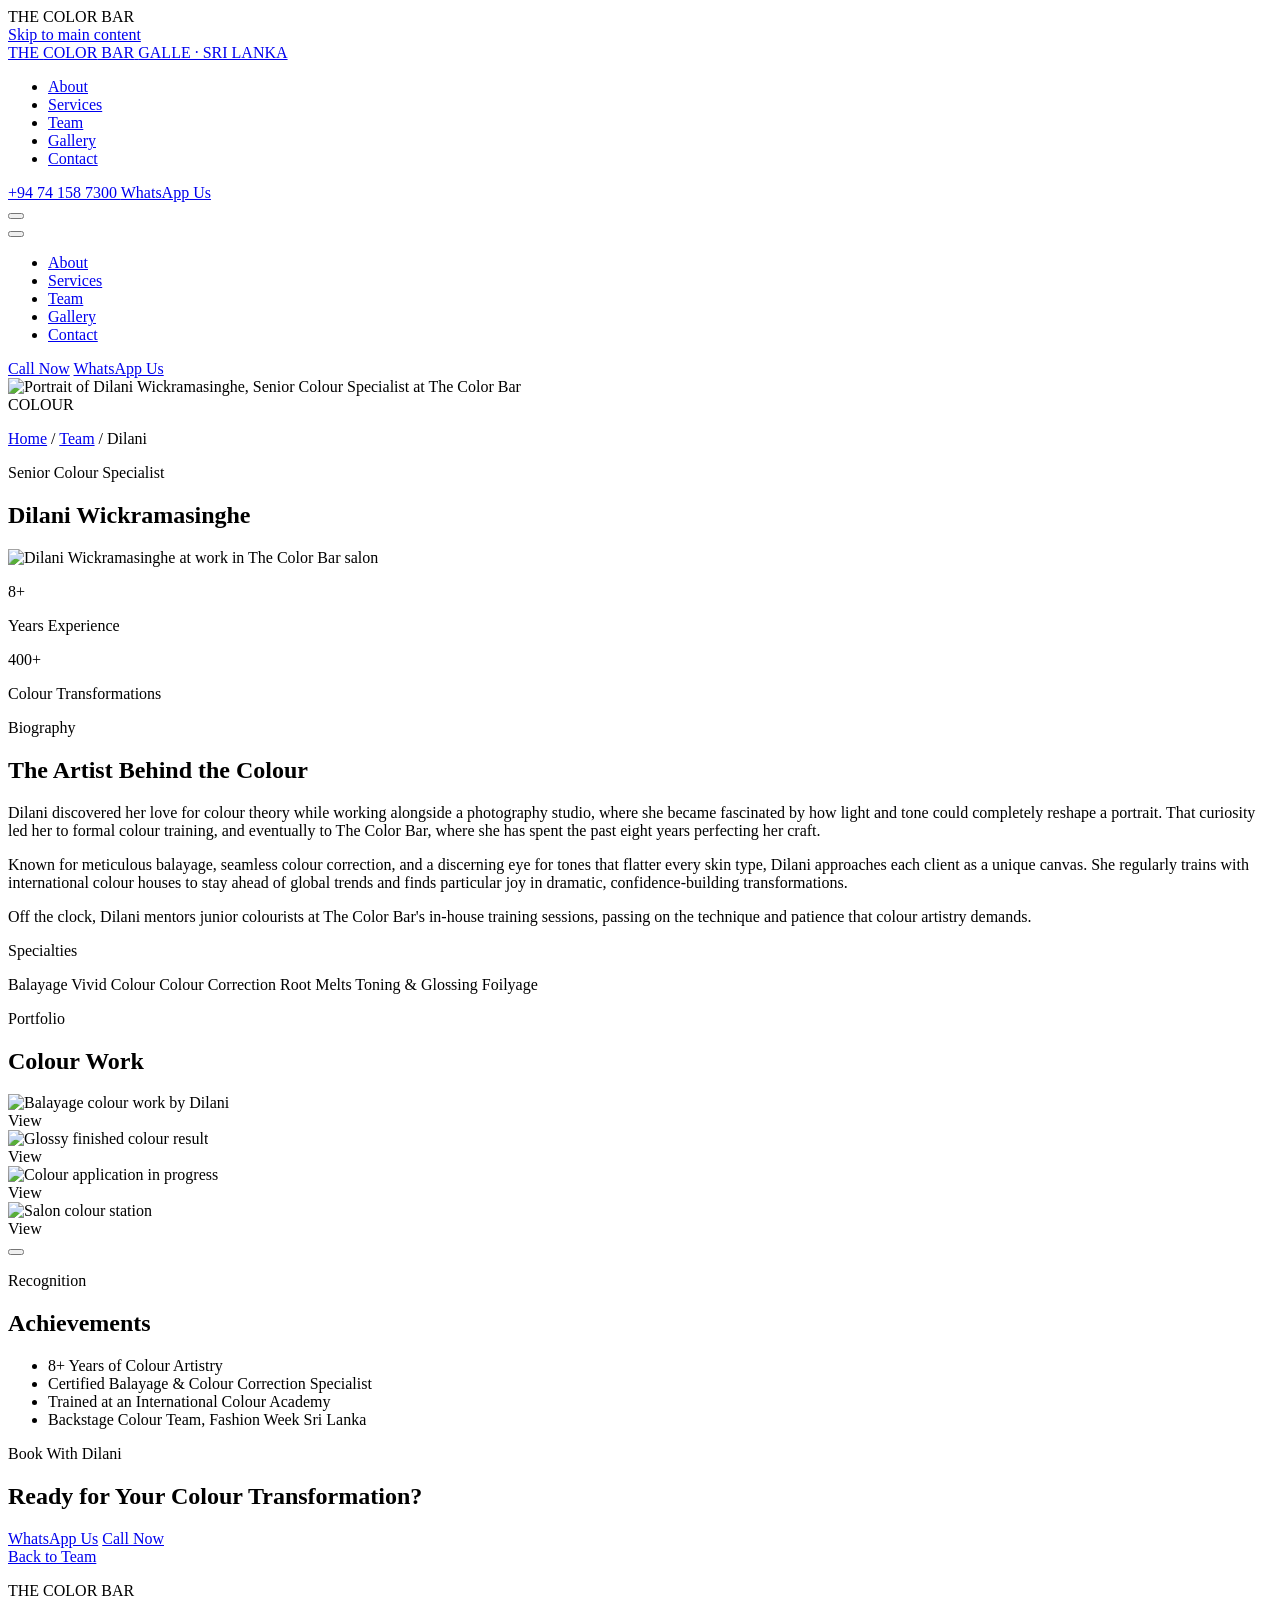
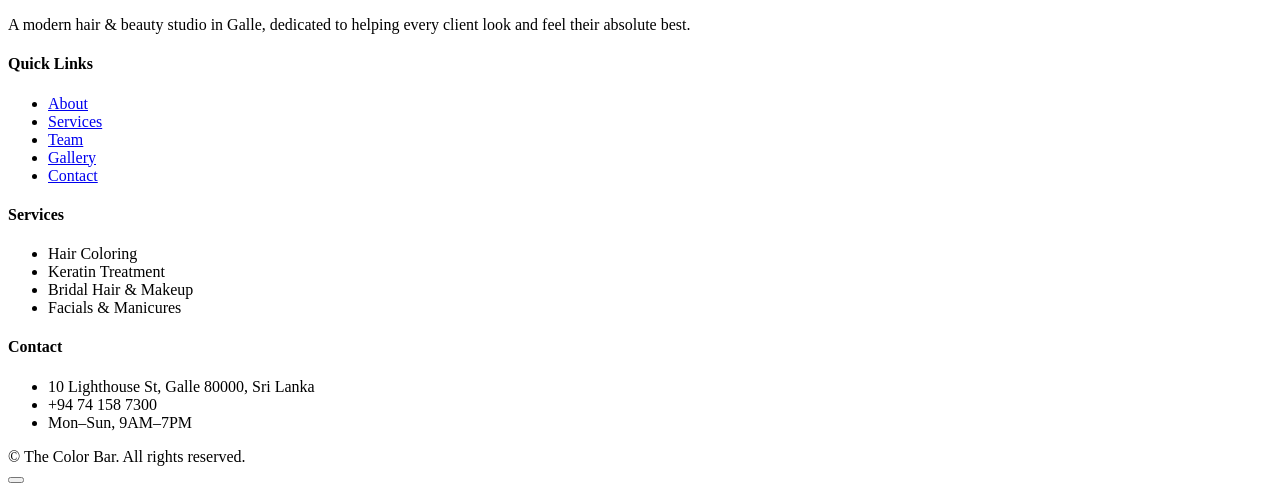
==== team-dilani.html @ f152aa25 "Add files via upload" ====
<!DOCTYPE html>
<html lang="en">
<head>
<meta charset="UTF-8">
<meta name="viewport" content="width=device-width, initial-scale=1.0">

<title>Dilani Wickramasinghe | Senior Colour Specialist | The Color Bar</title>
<meta name="description" content="Meet Dilani Wickramasinghe, Senior Colour Specialist at The Color Bar in Galle — balayage, vivid colour and seamless colour correction artistry.">
<meta name="robots" content="index, follow">
<link rel="canonical" href="https://www.thecolorbar.lk/team-dilani.html">

<meta property="og:type" content="profile">
<meta property="og:title" content="Dilani Wickramasinghe | The Color Bar">
<meta property="og:description" content="Senior Colour Specialist at The Color Bar, Galle — balayage, vivid colour & colour correction artistry.">
<meta property="og:image" content="https://images.unsplash.com/photo-1573497019940-1c28c88b4f3e?auto=format&amp;fit=crop&amp;w=1200&amp;q=80">

<link rel="icon" href="data:image/svg+xml,%3Csvg xmlns='http://www.w3.org/2000/svg' viewBox='0 0 100 100'%3E%3Crect width='100' height='100' rx='20' fill='%230A0A0A'/%3E%3Ctext x='50' y='68' font-size='58' font-family='Georgia,serif' fill='%23C9A24B' text-anchor='middle'%3EC%3C/text%3E%3C/svg%3E">

<script type="application/ld+json">
{
  "@context": "https://schema.org",
  "@type": "Person",
  "name": "Dilani Wickramasinghe",
  "jobTitle": "Senior Colour Specialist",
  "worksFor": { "@type": "BeautySalon", "name": "The Color Bar", "url": "https://www.thecolorbar.lk/" },
  "image": "https://images.unsplash.com/photo-1573497019940-1c28c88b4f3e?auto=format&fit=crop&w=800&q=80"
}
</script>

<link rel="preconnect" href="https://fonts.googleapis.com">
<link rel="preconnect" href="https://fonts.gstatic.com" crossorigin>
<link href="https://fonts.googleapis.com/css2?family=Playfair+Display:ital,wght@0,400;0,500;0,600;0,700;1,500&family=Poppins:wght@300;400;500;600;700&display=swap" rel="stylesheet">

<script src="https://cdn.tailwindcss.com"></script>
<script>
  tailwind.config = {
    theme: { extend: {
      colors: { ink:'#0A0A0A', charcoal:'#131613', panel:'#171B18',
        emerald:{ DEFAULT:'#0E5C3F', light:'#1FA36A', deep:'#082A1D' },
        gold:'#C9A24B', goldlight:'#E8CE8A', cream:'#F3EFE6' },
      fontFamily: { display:['"Playfair Display"','serif'], body:['Poppins','sans-serif'] }
    }}
  }
</script>
<script src="https://unpkg.com/lucide@latest/dist/umd/lucide.js"></script>
<link rel="stylesheet" href="assets/style.css">
</head>

<body class="bg-ink text-cream font-body antialiased">

<div id="loader" aria-hidden="true">
  <div class="text-center">
    <div class="loader-mark">THE COLOR BAR</div>
    <div class="loader-line"></div>
  </div>
</div>

<a href="#main" class="sr-only focus:not-sr-only focus:fixed focus:top-2 focus:left-2 focus:z-[9999] focus:bg-gold focus:text-ink focus:px-4 focus:py-2 focus:rounded-full">Skip to main content</a>

<header id="navbar" class="fixed top-0 left-0 w-full z-50 transition-all duration-500 glass">
  <nav class="max-w-7xl mx-auto flex items-center justify-between px-6 lg:px-10 py-4" aria-label="Main navigation">
    <a href="index.html#hero" class="leading-none">
      <span class="font-display text-xl md:text-2xl tracking-[0.15em] text-white block">THE <span class="text-gold">COLOR</span> BAR</span>
      <span class="block text-[10px] tracking-[0.35em] text-white/50 mt-1">GALLE &middot; SRI LANKA</span>
    </a>
    <ul class="hidden lg:flex items-center gap-9 text-xs tracking-[0.15em] text-white/85 uppercase">
      <li><a href="index.html#about" class="link-underline">About</a></li>
      <li><a href="index.html#services" class="link-underline">Services</a></li>
      <li><a href="index.html#team" class="link-underline text-gold">Team</a></li>
      <li><a href="index.html#gallery" class="link-underline">Gallery</a></li>
      <li><a href="index.html#contact" class="link-underline">Contact</a></li>
    </ul>
    <div class="hidden lg:flex items-center gap-4">
      <a href="tel:+94741587300" class="text-sm text-white/90 flex items-center gap-2 link-underline">
        <i data-lucide="phone" class="w-4 h-4 text-gold"></i> +94 74 158 7300
      </a>
      <a href="https://wa.me/94741587300" target="_blank" rel="noopener" class="btn-gold px-5 py-2.5 rounded-full text-xs tracking-wide font-medium uppercase">WhatsApp Us</a>
    </div>
    <button id="menuBtn" class="lg:hidden text-white" aria-label="Open menu" aria-expanded="false" aria-controls="mobileMenu">
      <i data-lucide="menu" class="w-7 h-7"></i>
    </button>
  </nav>
</header>

<div id="mobileMenu" class="fixed top-0 right-0 h-full w-[78%] max-w-sm bg-ink z-50 lg:hidden shadow-2xl border-l border-gold/10" role="dialog" aria-modal="true" aria-label="Mobile menu">
  <div class="flex justify-end p-6">
    <button id="closeMenuBtn" aria-label="Close menu" class="text-white"><i data-lucide="x" class="w-7 h-7"></i></button>
  </div>
  <ul class="flex flex-col gap-7 px-10 text-lg text-white font-display">
    <li><a href="index.html#about" class="mobile-link">About</a></li>
    <li><a href="index.html#services" class="mobile-link">Services</a></li>
    <li><a href="index.html#team" class="mobile-link">Team</a></li>
    <li><a href="index.html#gallery" class="mobile-link">Gallery</a></li>
    <li><a href="index.html#contact" class="mobile-link">Contact</a></li>
  </ul>
  <div class="px-10 mt-10 flex flex-col gap-4">
    <a href="tel:+94741587300" class="btn-outline text-center py-3 rounded-full">Call Now</a>
    <a href="https://wa.me/94741587300" target="_blank" rel="noopener" class="btn-gold text-center py-3 rounded-full">WhatsApp Us</a>
  </div>
</div>
<div id="menuOverlay" class="fixed inset-0 bg-black/60 z-40 hidden lg:hidden"></div>

<main id="main">

<!-- ============================= PROFILE HERO ============================= -->
<section class="relative h-[70vh] min-h-[460px] w-full flex items-end overflow-hidden">
  <img src="https://images.unsplash.com/photo-1573497019940-1c28c88b4f3e?auto=format&fit=crop&w=2000&q=80"
       alt="Portrait of Dilani Wickramasinghe, Senior Colour Specialist at The Color Bar" loading="eager"
       class="absolute inset-0 w-full h-full object-cover object-top">
  <div class="absolute inset-0 hero-gradient"></div>
  <span class="absolute top-1/2 left-1/2 -translate-x-1/2 -translate-y-1/2 font-display text-[18vw] md:text-[12vw] text-white/[0.05] whitespace-nowrap select-none pointer-events-none">COLOUR</span>

  <div class="relative z-10 max-w-7xl mx-auto px-6 lg:px-10 pb-12 w-full">
    <p class="text-xs text-white/50 tracking-wide mb-4">
      <a href="index.html" class="hover:text-gold">Home</a> / <a href="index.html#team" class="hover:text-gold">Team</a> / Dilani
    </p>
    <p class="text-gold tracking-[0.35em] text-xs uppercase mb-3">Senior Colour Specialist</p>
    <h1 class="font-display text-white text-4xl sm:text-5xl md:text-6xl">Dilani Wickramasinghe</h1>
  </div>
</section>

<!-- ============================= BIO ============================= -->
<section class="bg-ink py-24 md:py-28">
  <div class="max-w-7xl mx-auto px-6 lg:px-10 grid lg:grid-cols-5 gap-14">
    <div class="reveal lg:col-span-2">
      <div class="rounded-3xl overflow-hidden shadow-2xl border border-gold/10">
        <img src="https://images.unsplash.com/photo-1573497019940-1c28c88b4f3e?auto=format&fit=crop&w=900&q=80"
             alt="Dilani Wickramasinghe at work in The Color Bar salon" loading="lazy" class="w-full h-[420px] object-cover">
      </div>
      <div class="grid grid-cols-2 gap-4 mt-6">
        <div class="bg-panel border border-white/5 rounded-xl p-5 text-center">
          <p class="font-display text-2xl text-gold">8+</p>
          <p class="text-xs text-white/55 mt-1 tracking-wide">Years Experience</p>
        </div>
        <div class="bg-panel border border-white/5 rounded-xl p-5 text-center">
          <p class="font-display text-2xl text-gold">400+</p>
          <p class="text-xs text-white/55 mt-1 tracking-wide">Colour Transformations</p>
        </div>
      </div>
    </div>

    <div class="reveal lg:col-span-3">
      <p class="text-gold tracking-[0.3em] text-xs uppercase mb-4">Biography</p>
      <h2 class="font-display text-3xl md:text-4xl mb-4 text-white">The Artist Behind the Colour</h2>
      <div class="gold-rule mb-7"></div>
      <p class="text-white/65 leading-relaxed mb-5">
        Dilani discovered her love for colour theory while working alongside a photography studio, where she became fascinated by how light and tone could completely reshape a portrait. That curiosity led her to formal colour training, and eventually to The Color Bar, where she has spent the past eight years perfecting her craft.
      </p>
      <p class="text-white/65 leading-relaxed mb-5">
        Known for meticulous balayage, seamless colour correction, and a discerning eye for tones that flatter every skin type, Dilani approaches each client as a unique canvas. She regularly trains with international colour houses to stay ahead of global trends and finds particular joy in dramatic, confidence-building transformations.
      </p>
      <p class="text-white/65 leading-relaxed mb-8">
        Off the clock, Dilani mentors junior colourists at The Color Bar's in-house training sessions, passing on the technique and patience that colour artistry demands.
      </p>

      <p class="text-gold tracking-[0.3em] text-xs uppercase mb-4">Specialties</p>
      <div class="flex flex-wrap gap-3">
        <span class="tag-pill px-4 py-2 rounded-full text-xs uppercase tracking-wide">Balayage</span>
        <span class="tag-pill px-4 py-2 rounded-full text-xs uppercase tracking-wide">Vivid Colour</span>
        <span class="tag-pill px-4 py-2 rounded-full text-xs uppercase tracking-wide">Colour Correction</span>
        <span class="tag-pill px-4 py-2 rounded-full text-xs uppercase tracking-wide">Root Melts</span>
        <span class="tag-pill px-4 py-2 rounded-full text-xs uppercase tracking-wide">Toning &amp; Glossing</span>
        <span class="tag-pill px-4 py-2 rounded-full text-xs uppercase tracking-wide">Foilyage</span>
      </div>
    </div>
  </div>
</section>

<!-- ============================= GALLERY ============================= -->
<section class="bg-charcoal py-24 md:py-28">
  <div class="max-w-7xl mx-auto px-6 lg:px-10">
    <div class="reveal text-center max-w-2xl mx-auto mb-14">
      <p class="text-gold tracking-[0.3em] text-xs uppercase mb-4">Portfolio</p>
      <h2 class="font-display text-3xl md:text-4xl mb-4 text-white">Colour Work</h2>
      <div class="gold-rule mx-auto"></div>
    </div>
    <div id="galleryGrid" class="grid grid-cols-2 md:grid-cols-4 gap-4 md:gap-5"></div>
  </div>
</section>

<div id="lightbox" class="fixed inset-0 z-[100] hidden items-center justify-center p-6" role="dialog" aria-modal="true" aria-label="Image preview">
  <button id="closeLightbox" aria-label="Close image preview" class="absolute top-6 right-6 text-white/80 hover:text-gold"><i data-lucide="x" class="w-8 h-8"></i></button>
  <img id="lightboxImg" src="" alt="" class="max-h-[82vh] max-w-[88vw] rounded-xl shadow-2xl object-contain">
</div>

<!-- ============================= ACHIEVEMENTS ============================= -->
<section class="emerald-gradient py-24 md:py-28 relative overflow-hidden">
  <div class="absolute inset-0 texture-dots opacity-40"></div>
  <div class="max-w-5xl mx-auto px-6 lg:px-10 relative">
    <div class="reveal text-center max-w-2xl mx-auto mb-14">
      <p class="text-gold tracking-[0.3em] text-xs uppercase mb-4">Recognition</p>
      <h2 class="font-display text-3xl md:text-4xl mb-4 text-white">Achievements</h2>
      <div class="gold-rule mx-auto"></div>
    </div>
    <ul class="reveal grid sm:grid-cols-2 gap-5">
      <li class="flex items-start gap-4 bg-black/30 border border-white/10 rounded-xl p-5"><span class="achv-icon w-10 h-10 rounded-full flex items-center justify-center shrink-0"><i data-lucide="award" class="w-5 h-5"></i></span><span class="text-white/80 text-sm pt-2">8+ Years of Colour Artistry</span></li>
      <li class="flex items-start gap-4 bg-black/30 border border-white/10 rounded-xl p-5"><span class="achv-icon w-10 h-10 rounded-full flex items-center justify-center shrink-0"><i data-lucide="badge-check" class="w-5 h-5"></i></span><span class="text-white/80 text-sm pt-2">Certified Balayage &amp; Colour Correction Specialist</span></li>
      <li class="flex items-start gap-4 bg-black/30 border border-white/10 rounded-xl p-5"><span class="achv-icon w-10 h-10 rounded-full flex items-center justify-center shrink-0"><i data-lucide="graduation-cap" class="w-5 h-5"></i></span><span class="text-white/80 text-sm pt-2">Trained at an International Colour Academy</span></li>
      <li class="flex items-start gap-4 bg-black/30 border border-white/10 rounded-xl p-5"><span class="achv-icon w-10 h-10 rounded-full flex items-center justify-center shrink-0"><i data-lucide="sparkles" class="w-5 h-5"></i></span><span class="text-white/80 text-sm pt-2">Backstage Colour Team, Fashion Week Sri Lanka</span></li>
    </ul>
  </div>
</section>

<!-- ============================= CONTACT CTA ============================= -->
<section class="bg-ink py-20 md:py-24">
  <div class="max-w-3xl mx-auto px-6 text-center reveal">
    <p class="text-gold tracking-[0.3em] text-xs uppercase mb-4">Book With Dilani</p>
    <h2 class="font-display text-3xl md:text-4xl text-white mb-6">Ready for Your Colour Transformation?</h2>
    <div class="flex flex-wrap justify-center gap-3">
      <a href="https://wa.me/94741587300" target="_blank" rel="noopener" class="btn-gold px-7 py-3.5 rounded-full text-sm inline-flex items-center gap-2 uppercase tracking-wide"><i data-lucide="message-circle" class="w-4 h-4"></i> WhatsApp Us</a>
      <a href="tel:+94741587300" class="btn-outline px-7 py-3.5 rounded-full text-sm inline-flex items-center gap-2 uppercase tracking-wide"><i data-lucide="phone-call" class="w-4 h-4"></i> Call Now</a>
    </div>
    <a href="index.html#team" class="inline-flex items-center gap-2 text-white/50 text-xs tracking-widest uppercase mt-10 hover:text-gold transition"><i data-lucide="arrow-left" class="w-4 h-4"></i> Back to Team</a>
  </div>
</section>

</main>

<footer class="bg-black text-white/60 pt-20 pb-8 border-t border-gold/10">
  <div class="max-w-7xl mx-auto px-6 lg:px-10 grid md:grid-cols-4 gap-12 mb-14">
    <div>
      <p class="font-display text-2xl text-white mb-4">THE <span class="text-gold">COLOR</span> BAR</p>
      <p class="text-sm leading-relaxed mb-6">A modern hair &amp; beauty studio in Galle, dedicated to helping every client look and feel their absolute best.</p>
      <div class="flex gap-3">
        <a href="#" aria-label="Facebook" class="w-10 h-10 rounded-full border border-white/15 flex items-center justify-center hover:bg-gold hover:text-ink hover:border-gold transition"><i data-lucide="facebook" class="w-4 h-4"></i></a>
        <a href="#" aria-label="Instagram" class="w-10 h-10 rounded-full border border-white/15 flex items-center justify-center hover:bg-gold hover:text-ink hover:border-gold transition"><i data-lucide="instagram" class="w-4 h-4"></i></a>
        <a href="https://wa.me/94741587300" target="_blank" rel="noopener" aria-label="WhatsApp" class="w-10 h-10 rounded-full border border-white/15 flex items-center justify-center hover:bg-gold hover:text-ink hover:border-gold transition"><i data-lucide="message-circle" class="w-4 h-4"></i></a>
      </div>
    </div>
    <div>
      <h4 class="text-white font-display text-lg mb-5">Quick Links</h4>
      <ul class="space-y-3 text-sm">
        <li><a href="index.html#about" class="link-underline">About</a></li>
        <li><a href="index.html#services" class="link-underline">Services</a></li>
        <li><a href="index.html#team" class="link-underline">Team</a></li>
        <li><a href="index.html#gallery" class="link-underline">Gallery</a></li>
        <li><a href="index.html#contact" class="link-underline">Contact</a></li>
      </ul>
    </div>
    <div>
      <h4 class="text-white font-display text-lg mb-5">Services</h4>
      <ul class="space-y-3 text-sm">
        <li>Hair Coloring</li>
        <li>Keratin Treatment</li>
        <li>Bridal Hair &amp; Makeup</li>
        <li>Facials &amp; Manicures</li>
      </ul>
    </div>
    <div>
      <h4 class="text-white font-display text-lg mb-5">Contact</h4>
      <ul class="space-y-3 text-sm">
        <li class="flex gap-2"><i data-lucide="map-pin" class="w-4 h-4 text-gold shrink-0 mt-0.5"></i> 10 Lighthouse St, Galle 80000, Sri Lanka</li>
        <li class="flex gap-2"><i data-lucide="phone" class="w-4 h-4 text-gold shrink-0 mt-0.5"></i> +94 74 158 7300</li>
        <li class="flex gap-2"><i data-lucide="clock" class="w-4 h-4 text-gold shrink-0 mt-0.5"></i> Mon–Sun, 9AM–7PM</li>
      </ul>
    </div>
  </div>
  <div class="border-t border-white/10 pt-6 text-center text-xs text-white/40 px-6">&copy; <span id="year"></span> The Color Bar. All rights reserved.</div>
</footer>

<button id="backToTop" aria-label="Back to top" class="fixed bottom-7 right-7 z-40 bg-gold text-ink w-12 h-12 rounded-full flex items-center justify-center shadow-xl hover:bg-goldlight transition">
  <i data-lucide="arrow-up" class="w-5 h-5"></i>
</button>

<script>
const galleryImages = [
  {src:'https://images.unsplash.com/photo-1595475207225-428b62bda831?auto=format&fit=crop&w=800&q=80', alt:'Balayage colour work by Dilani'},
  {src:'https://images.unsplash.com/photo-1522337360788-8b13dee7a37e?auto=format&fit=crop&w=800&q=80', alt:'Glossy finished colour result'},
  {src:'https://images.unsplash.com/photo-1580618672591-eb180b1a973f?auto=format&fit=crop&w=800&q=80', alt:'Colour application in progress'},
  {src:'https://images.unsplash.com/photo-1633681926022-84c23e8cb2d6?auto=format&fit=crop&w=800&q=80', alt:'Salon colour station'}
];
document.getElementById('galleryGrid').innerHTML = galleryImages.map((g,i) => `
  <div class="gallery-item reveal rounded-2xl" data-index="${i}" tabindex="0" role="button" aria-label="View larger image: ${g.alt}">
    <img src="${g.src}" alt="${g.alt}" loading="lazy" class="w-full h-52 object-cover rounded-2xl">
    <div class="gallery-overlay absolute inset-0 rounded-2xl flex items-end p-4">
      <span class="text-white text-xs flex items-center gap-2"><i data-lucide="expand" class="w-4 h-4 text-gold"></i> View</span>
    </div>
  </div>
`).join('');

const lightbox = document.getElementById('lightbox');
const lightboxImg = document.getElementById('lightboxImg');
document.addEventListener('click', (e) => {
  const item = e.target.closest('.gallery-item');
  if (item){
    const g = galleryImages[parseInt(item.dataset.index)];
    lightboxImg.src = g.src.replace('w=800','w=1600');
    lightboxImg.alt = g.alt;
    lightbox.classList.remove('hidden');
    lightbox.classList.add('flex');
    document.body.style.overflow = 'hidden';
  }
});
document.getElementById('closeLightbox').addEventListener('click', () => {
  lightbox.classList.add('hidden');
  lightbox.classList.remove('flex');
  document.body.style.overflow = '';
});
lightbox.addEventListener('click', (e) => { if (e.target === lightbox) document.getElementById('closeLightbox').click(); });
document.addEventListener('keydown', (e) => { if (e.key === 'Escape' && lightbox.classList.contains('flex')) document.getElementById('closeLightbox').click(); });

if (window.lucide) lucide.createIcons();
</script>
<script src="assets/main.js"></script>
</body>
</html>
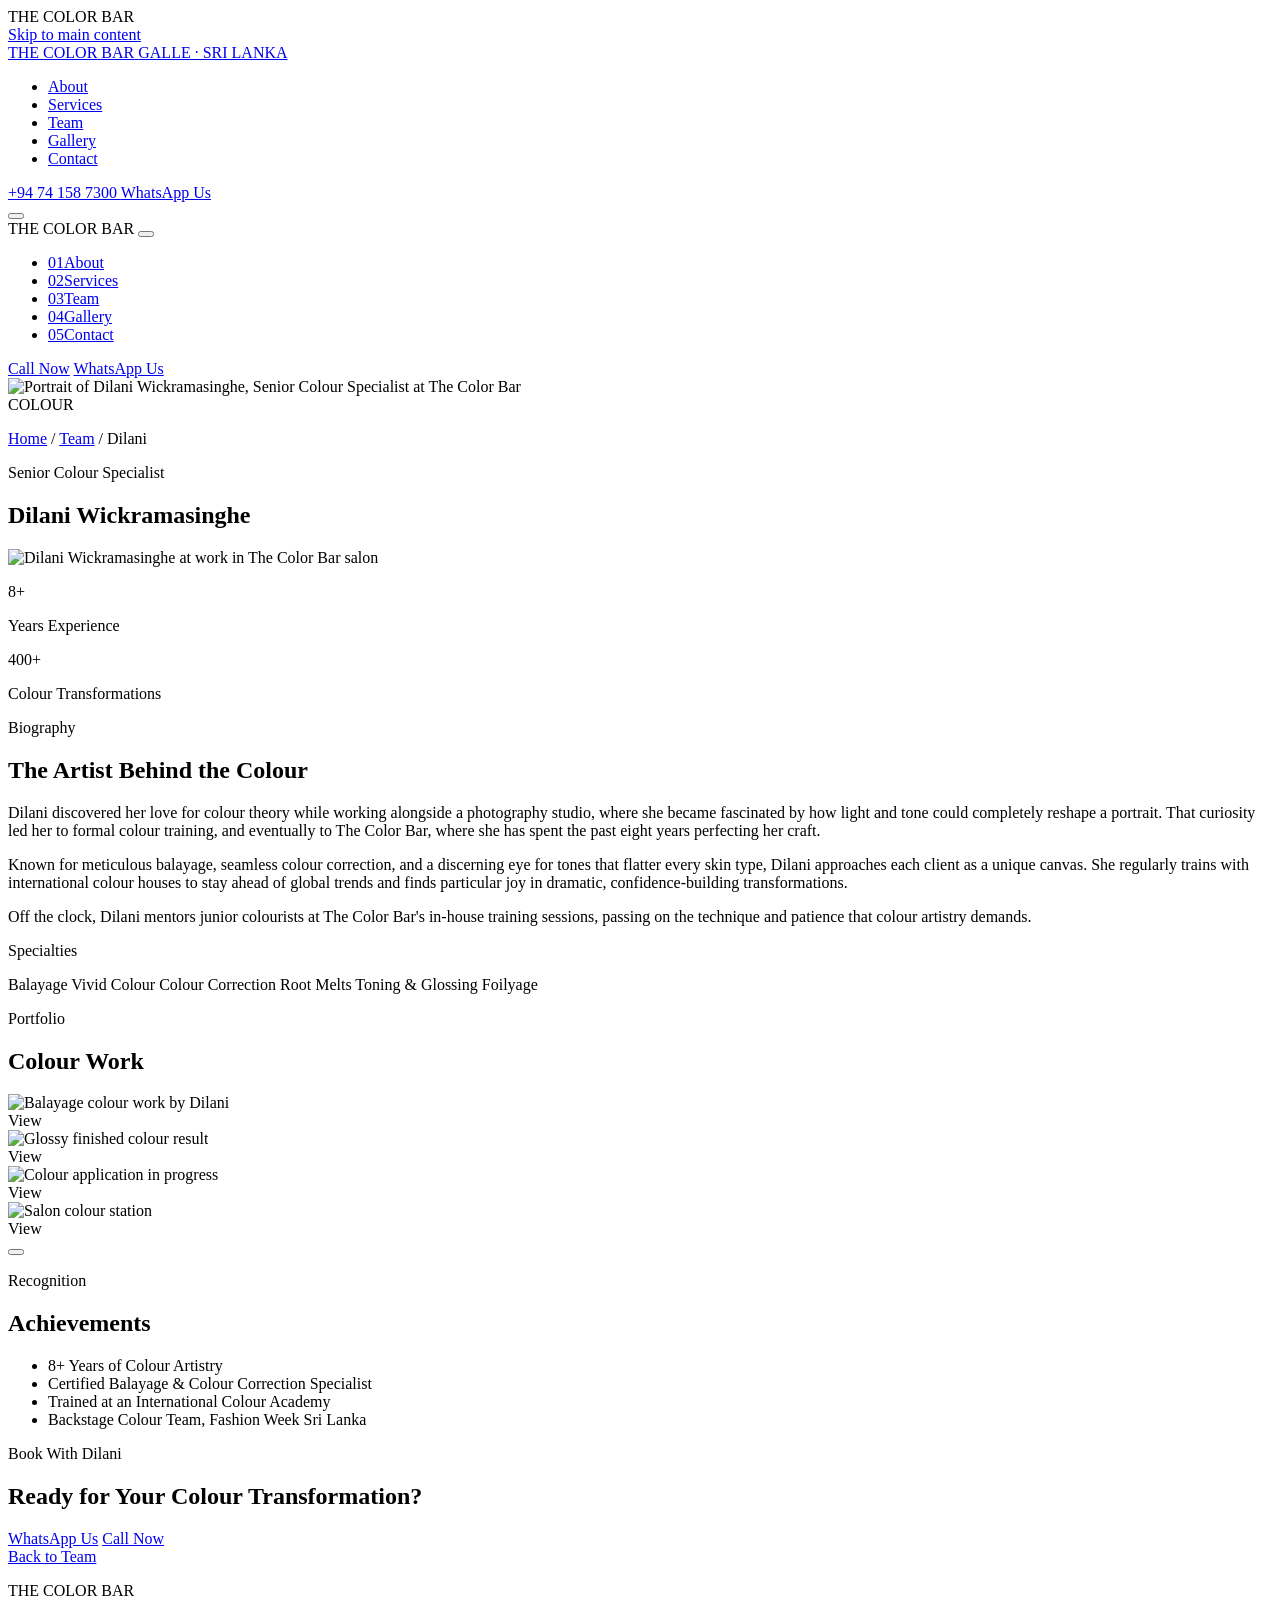
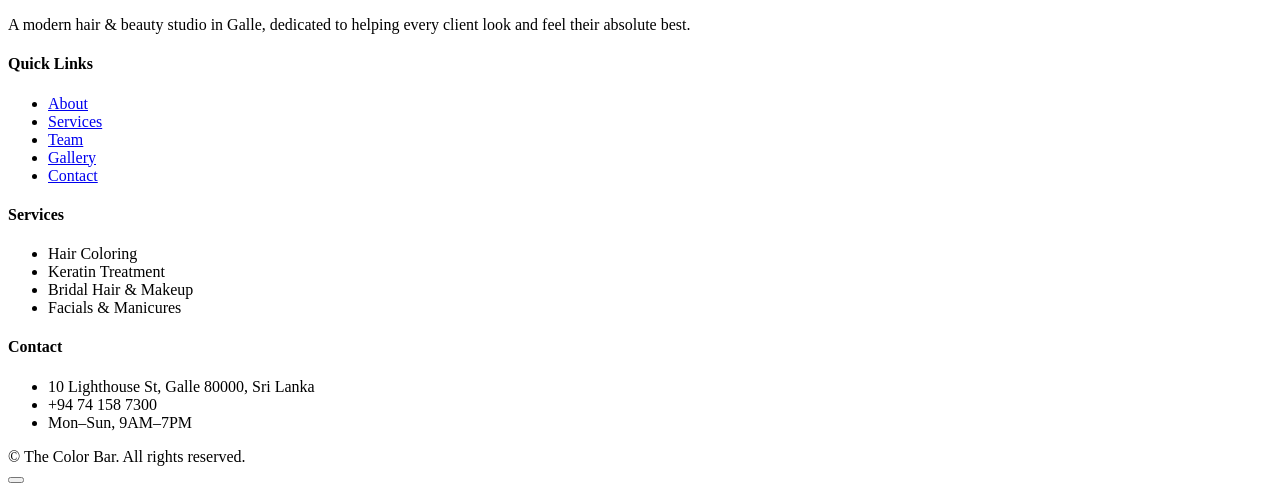
==== commit ac2f32d5: "Update team-dilani.html" ====
--- a/team-dilani.html
+++ b/team-dilani.html
@@ -58,10 +58,10 @@
 <a href="#main" class="sr-only focus:not-sr-only focus:fixed focus:top-2 focus:left-2 focus:z-[9999] focus:bg-gold focus:text-ink focus:px-4 focus:py-2 focus:rounded-full">Skip to main content</a>
 
 <header id="navbar" class="fixed top-0 left-0 w-full z-50 transition-all duration-500 glass">
-  <nav class="max-w-7xl mx-auto flex items-center justify-between px-6 lg:px-10 py-4" aria-label="Main navigation">
+  <nav class="max-w-7xl mx-auto flex items-center justify-between px-5 sm:px-6 lg:px-10 py-3 sm:py-4" aria-label="Main navigation">
     <a href="index.html#hero" class="leading-none">
-      <span class="font-display text-xl md:text-2xl tracking-[0.15em] text-white block">THE <span class="text-gold">COLOR</span> BAR</span>
-      <span class="block text-[10px] tracking-[0.35em] text-white/50 mt-1">GALLE &middot; SRI LANKA</span>
+      <span class="font-display text-lg sm:text-xl md:text-2xl tracking-[0.15em] text-white block">THE <span class="text-gold">COLOR</span> BAR</span>
+      <span class="block text-[9px] sm:text-[10px] tracking-[0.22em] sm:tracking-[0.35em] text-white/50 mt-1">GALLE &middot; SRI LANKA</span>
     </a>
     <ul class="hidden lg:flex items-center gap-9 text-xs tracking-[0.15em] text-white/85 uppercase">
       <li><a href="index.html#about" class="link-underline">About</a></li>
@@ -76,29 +76,37 @@
       </a>
       <a href="https://wa.me/94741587300" target="_blank" rel="noopener" class="btn-gold px-5 py-2.5 rounded-full text-xs tracking-wide font-medium uppercase">WhatsApp Us</a>
     </div>
-    <button id="menuBtn" class="lg:hidden text-white" aria-label="Open menu" aria-expanded="false" aria-controls="mobileMenu">
+    <button id="menuBtn" class="lg:hidden text-white p-2 -mr-2" aria-label="Open menu" aria-expanded="false" aria-controls="mobileMenu">
       <i data-lucide="menu" class="w-7 h-7"></i>
     </button>
   </nav>
 </header>
 
-<div id="mobileMenu" class="fixed top-0 right-0 h-full w-[78%] max-w-sm bg-ink z-50 lg:hidden shadow-2xl border-l border-gold/10" role="dialog" aria-modal="true" aria-label="Mobile menu">
-  <div class="flex justify-end p-6">
-    <button id="closeMenuBtn" aria-label="Close menu" class="text-white"><i data-lucide="x" class="w-7 h-7"></i></button>
-  </div>
-  <ul class="flex flex-col gap-7 px-10 text-lg text-white font-display">
-    <li><a href="index.html#about" class="mobile-link">About</a></li>
-    <li><a href="index.html#services" class="mobile-link">Services</a></li>
-    <li><a href="index.html#team" class="mobile-link">Team</a></li>
-    <li><a href="index.html#gallery" class="mobile-link">Gallery</a></li>
-    <li><a href="index.html#contact" class="mobile-link">Contact</a></li>
-  </ul>
-  <div class="px-10 mt-10 flex flex-col gap-4">
-    <a href="tel:+94741587300" class="btn-outline text-center py-3 rounded-full">Call Now</a>
-    <a href="https://wa.me/94741587300" target="_blank" rel="noopener" class="btn-gold text-center py-3 rounded-full">WhatsApp Us</a>
+<div id="mobileMenu" class="fixed top-0 right-0 h-full w-[88%] max-w-sm bg-ink z-50 lg:hidden shadow-2xl border-l border-gold/10 flex flex-col" role="dialog" aria-modal="true" aria-label="Mobile menu">
+  <div class="flex items-center justify-between px-8 pt-8 pb-5 shrink-0">
+    <span class="font-display text-base tracking-[0.2em] text-white">THE <span class="text-gold">COLOR</span> BAR</span>
+    <button id="closeMenuBtn" aria-label="Close menu" class="text-white/80 hover:text-gold transition p-2 -mr-2">
+      <i data-lucide="x" class="w-7 h-7"></i>
+    </button>
+  </div>
+  <div class="gold-rule mx-8 mb-2 shrink-0"></div>
+
+  <nav class="flex-1 overflow-y-auto px-8 py-5" aria-label="Mobile navigation">
+    <ul class="flex flex-col font-display">
+      <li><a href="index.html#about" class="mobile-link flex items-center gap-4 py-4 text-2xl text-white hover:text-gold transition border-b border-white/5"><span class="text-xs text-gold/70 font-body tracking-widest">01</span>About</a></li>
+      <li><a href="index.html#services" class="mobile-link flex items-center gap-4 py-4 text-2xl text-white hover:text-gold transition border-b border-white/5"><span class="text-xs text-gold/70 font-body tracking-widest">02</span>Services</a></li>
+      <li><a href="index.html#team" class="mobile-link flex items-center gap-4 py-4 text-2xl text-white hover:text-gold transition border-b border-white/5"><span class="text-xs text-gold/70 font-body tracking-widest">03</span>Team</a></li>
+      <li><a href="index.html#gallery" class="mobile-link flex items-center gap-4 py-4 text-2xl text-white hover:text-gold transition border-b border-white/5"><span class="text-xs text-gold/70 font-body tracking-widest">04</span>Gallery</a></li>
+      <li><a href="index.html#contact" class="mobile-link flex items-center gap-4 py-4 text-2xl text-white hover:text-gold transition"><span class="text-xs text-gold/70 font-body tracking-widest">05</span>Contact</a></li>
+    </ul>
+  </nav>
+
+  <div class="px-8 pb-8 pt-5 flex flex-col gap-3 border-t border-white/5 shrink-0">
+    <a href="tel:+94741587300" class="btn-outline text-center py-3.5 rounded-full text-sm tracking-wide uppercase flex items-center justify-center gap-2"><i data-lucide="phone" class="w-4 h-4"></i> Call Now</a>
+    <a href="https://wa.me/94741587300" target="_blank" rel="noopener" class="btn-gold text-center py-3.5 rounded-full text-sm tracking-wide uppercase flex items-center justify-center gap-2"><i data-lucide="message-circle" class="w-4 h-4"></i> WhatsApp Us</a>
   </div>
 </div>
-<div id="menuOverlay" class="fixed inset-0 bg-black/60 z-40 hidden lg:hidden"></div>
+<div id="menuOverlay" class="fixed inset-0 z-40 lg:hidden"></div>
 
 <main id="main">
 
@@ -120,7 +128,7 @@
 </section>
 
 <!-- ============================= BIO ============================= -->
-<section class="bg-ink py-24 md:py-28">
+<section class="bg-ink py-16 sm:py-24 md:py-28">
   <div class="max-w-7xl mx-auto px-6 lg:px-10 grid lg:grid-cols-5 gap-14">
     <div class="reveal lg:col-span-2">
       <div class="rounded-3xl overflow-hidden shadow-2xl border border-gold/10">
@@ -167,7 +175,7 @@
 </section>
 
 <!-- ============================= GALLERY ============================= -->
-<section class="bg-charcoal py-24 md:py-28">
+<section class="bg-charcoal py-16 sm:py-24 md:py-28">
   <div class="max-w-7xl mx-auto px-6 lg:px-10">
     <div class="reveal text-center max-w-2xl mx-auto mb-14">
       <p class="text-gold tracking-[0.3em] text-xs uppercase mb-4">Portfolio</p>
@@ -184,7 +192,7 @@
 </div>
 
 <!-- ============================= ACHIEVEMENTS ============================= -->
-<section class="emerald-gradient py-24 md:py-28 relative overflow-hidden">
+<section class="emerald-gradient py-16 sm:py-24 md:py-28 relative overflow-hidden">
   <div class="absolute inset-0 texture-dots opacity-40"></div>
   <div class="max-w-5xl mx-auto px-6 lg:px-10 relative">
     <div class="reveal text-center max-w-2xl mx-auto mb-14">
@@ -202,7 +210,7 @@
 </section>
 
 <!-- ============================= CONTACT CTA ============================= -->
-<section class="bg-ink py-20 md:py-24">
+<section class="bg-ink py-14 sm:py-20 md:py-24">
   <div class="max-w-3xl mx-auto px-6 text-center reveal">
     <p class="text-gold tracking-[0.3em] text-xs uppercase mb-4">Book With Dilani</p>
     <h2 class="font-display text-3xl md:text-4xl text-white mb-6">Ready for Your Colour Transformation?</h2>
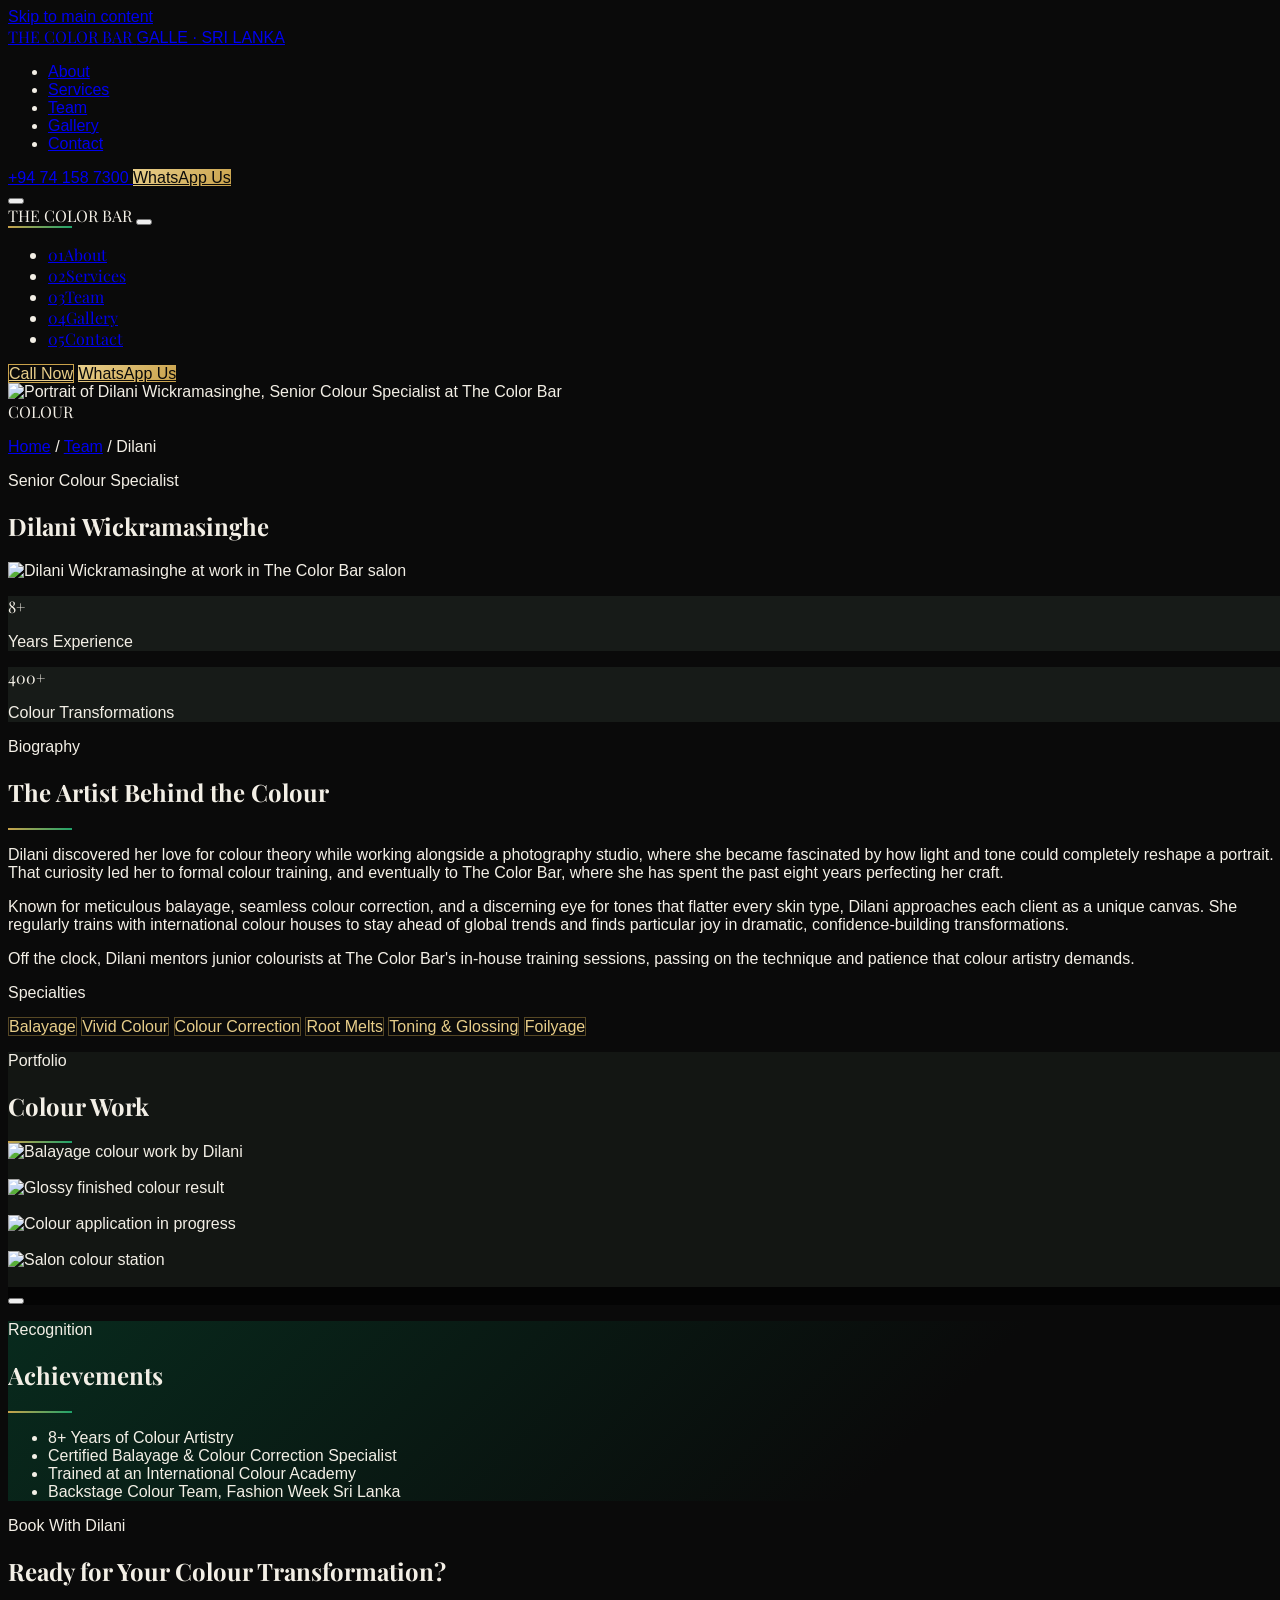
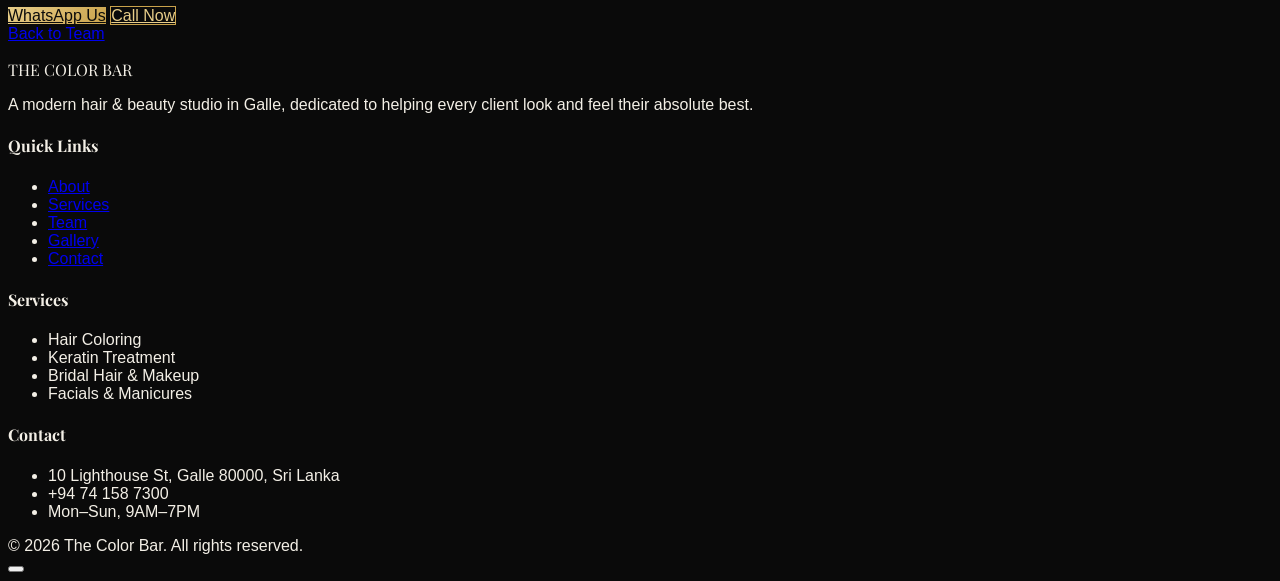
==== commit de30c134: "Update team-dilani.html" ====
--- a/team-dilani.html
+++ b/team-dilani.html
@@ -43,7 +43,7 @@
   }
 </script>
 <script src="https://unpkg.com/lucide@latest/dist/umd/lucide.js"></script>
-<link rel="stylesheet" href="assets/style.css">
+<link rel="stylesheet" href="style.css">
 </head>
 
 <body class="bg-ink text-cream font-body antialiased">
@@ -57,7 +57,7 @@
 
 <a href="#main" class="sr-only focus:not-sr-only focus:fixed focus:top-2 focus:left-2 focus:z-[9999] focus:bg-gold focus:text-ink focus:px-4 focus:py-2 focus:rounded-full">Skip to main content</a>
 
-<header id="navbar" class="fixed top-0 left-0 w-full z-50 transition-all duration-500 glass">
+<header id="navbar" class="fixed top-0 left-0 w-full z-50 transition-all duration-500 bg-emerald-deep/95 backdrop-blur-md border-b border-gold/10">
   <nav class="max-w-7xl mx-auto flex items-center justify-between px-5 sm:px-6 lg:px-10 py-3 sm:py-4" aria-label="Main navigation">
     <a href="index.html#hero" class="leading-none">
       <span class="font-display text-lg sm:text-xl md:text-2xl tracking-[0.15em] text-white block">THE <span class="text-gold">COLOR</span> BAR</span>
@@ -82,7 +82,7 @@
   </nav>
 </header>
 
-<div id="mobileMenu" class="fixed top-0 right-0 h-full w-[88%] max-w-sm bg-ink z-50 lg:hidden shadow-2xl border-l border-gold/10 flex flex-col" role="dialog" aria-modal="true" aria-label="Mobile menu">
+<div id="mobileMenu" class="fixed top-0 right-0 h-full w-[88%] max-w-sm bg-ink z-50 lg:hidden shadow-2xl border-l border-gold/10 flex flex-col transform translate-x-full transition-transform duration-500 ease-out" role="dialog" aria-modal="true" aria-label="Mobile menu">
   <div class="flex items-center justify-between px-8 pt-8 pb-5 shrink-0">
     <span class="font-display text-base tracking-[0.2em] text-white">THE <span class="text-gold">COLOR</span> BAR</span>
     <button id="closeMenuBtn" aria-label="Close menu" class="text-white/80 hover:text-gold transition p-2 -mr-2">
@@ -106,7 +106,7 @@
     <a href="https://wa.me/94741587300" target="_blank" rel="noopener" class="btn-gold text-center py-3.5 rounded-full text-sm tracking-wide uppercase flex items-center justify-center gap-2"><i data-lucide="message-circle" class="w-4 h-4"></i> WhatsApp Us</a>
   </div>
 </div>
-<div id="menuOverlay" class="fixed inset-0 z-40 lg:hidden"></div>
+<div id="menuOverlay" class="fixed inset-0 z-40 lg:hidden hidden bg-black/70 backdrop-blur-sm"></div>
 
 <main id="main">
 
@@ -309,6 +309,6 @@
 
 if (window.lucide) lucide.createIcons();
 </script>
-<script src="assets/main.js"></script>
+<script src="main.js"></script>
 </body>
 </html>
--- a/style.css
+++ b/style.css
@@ -0,0 +1,133 @@
+/* =====================================================================
+   THE COLOR BAR — shared stylesheet (dark / emerald / gold luxury theme)
+   Used by index.html and every team-*.html profile page
+===================================================================== */
+
+:root{
+  --black:#0A0A0A;
+  --charcoal:#131613;
+  --panel:#171B18;
+  --emerald:#0E5C3F;
+  --emerald-light:#1FA36A;
+  --emerald-deep:#082A1D;
+  --gold:#C9A24B;
+  --gold-light:#E8CE8A;
+  --cream:#F3EFE6;
+}
+
+html{ scroll-behavior:smooth; overflow-x:hidden; width:100%; }
+body{
+  font-family:'Poppins',sans-serif;
+  background:var(--black);
+  color:var(--cream);
+  overflow-x:hidden;
+  width:100%;
+}
+h1,h2,h3,h4,.font-display{ font-family:'Playfair Display',serif; }
+
+@media (prefers-reduced-motion: reduce){
+  *{ animation-duration:.001ms !important; animation-iteration-count:1 !important; transition-duration:.001ms !important; scroll-behavior:auto !important; }
+}
+
+::selection{ background:var(--gold); color:#0A0A0A; }
+
+/* ---------- backgrounds ---------- */
+.bg-panel{ background:var(--panel); }
+.bg-charcoal{ background:var(--charcoal); }
+.bg-emerald-wash{
+  background:
+    radial-gradient(circle at 15% 20%, rgba(31,163,106,0.16), transparent 45%),
+    radial-gradient(circle at 85% 80%, rgba(201,162,75,0.10), transparent 40%),
+    var(--black);
+}
+.texture-dots{
+  background-image: radial-gradient(circle at 1px 1px, rgba(255,255,255,0.06) 1px, transparent 0);
+  background-size: 26px 26px;
+}
+
+/* ---------- gold rule (signature draw-in divider) ---------- */
+.gold-rule{ position:relative; width:64px; height:2px; background:linear-gradient(90deg,var(--gold),var(--emerald-light)); overflow:hidden; }
+.gold-rule::after{ content:''; position:absolute; inset:0; background:inherit; transform:scaleX(0); transform-origin:left; }
+.reveal .gold-rule::after{ animation:drawline 1s ease forwards .15s; }
+@keyframes drawline{ to{ transform:scaleX(1);} }
+
+/* ---------- scroll reveal ---------- */
+.reveal{ opacity:0; transform:translateY(28px); transition:opacity .8s ease, transform .8s ease; }
+.reveal.in-view{ opacity:1; transform:translateY(0); }
+
+/* ---------- glass navbar (scrolled state — deepens the emerald tone) ---------- */
+.glass{ background:rgba(8,42,29,0.97); backdrop-filter:blur(18px); -webkit-backdrop-filter:blur(18px); border-bottom:1px solid rgba(201,162,75,0.18); box-shadow:0 8px 30px -14px rgba(0,0,0,0.55); }
+
+/* ---------- gradients ---------- */
+.hero-gradient{ background:linear-gradient(180deg, rgba(10,10,10,0.25) 0%, rgba(10,10,10,0.6) 55%, rgba(10,10,10,0.96) 100%); }
+.emerald-gradient{ background:linear-gradient(135deg, var(--emerald-deep) 0%, #0a0a0a 70%); }
+
+/* ---------- buttons ---------- */
+.btn-gold{ background:linear-gradient(135deg,var(--gold-light),var(--gold)); color:#0A0A0A; transition:all .35s ease; }
+.btn-gold:hover{ box-shadow:0 14px 32px -10px rgba(201,162,75,.55); transform:translateY(-2px); filter:brightness(1.08); }
+.btn-outline{ border:1.5px solid var(--gold); color:var(--gold-light); transition:all .35s ease; }
+.btn-outline:hover{ background:var(--gold); color:#0A0A0A; transform:translateY(-2px); }
+.btn-emerald{ background:var(--emerald); color:#fff; transition:all .35s ease; }
+.btn-emerald:hover{ background:var(--emerald-light); transform:translateY(-2px); box-shadow:0 14px 32px -10px rgba(31,163,106,.5); }
+
+/* ---------- underline link ---------- */
+.link-underline{ position:relative; }
+.link-underline::after{ content:''; position:absolute; left:0; bottom:-4px; width:0; height:1px; background:var(--gold); transition:width .35s ease; }
+.link-underline:hover::after{ width:100%; }
+
+/* ---------- service cards ---------- */
+.service-card{ background:var(--panel); border:1px solid rgba(255,255,255,0.06); transition:transform .45s cubic-bezier(.22,1,.36,1), box-shadow .45s ease, border-color .45s ease; }
+.service-card:hover{ transform:translateY(-8px); box-shadow:0 24px 48px -14px rgba(0,0,0,.6); border-color:var(--gold); }
+.service-icon{ transition:transform .4s ease, background .4s ease, color .4s ease; }
+.service-card:hover .service-icon{ transform:rotate(-6deg) scale(1.08); background:var(--gold); color:#0A0A0A; }
+
+/* ---------- team cards ---------- */
+.team-card{ transition:transform .5s cubic-bezier(.22,1,.36,1); }
+.team-card:hover{ transform:translateY(-6px); }
+.team-portrait{ position:relative; border-radius:9999px; overflow:hidden; border:2px solid rgba(201,162,75,0.35); transition:border-color .4s ease, box-shadow .4s ease; }
+.team-card:hover .team-portrait{ border-color:var(--gold); box-shadow:0 0 0 6px rgba(201,162,75,0.08); }
+.team-portrait img{ transition:transform .6s ease, filter .5s ease; filter:grayscale(35%); }
+.team-card:hover .team-portrait img{ transform:scale(1.08); filter:grayscale(0%); }
+
+/* ---------- gallery ---------- */
+.gallery-item{ position:relative; overflow:hidden; cursor:pointer; }
+.gallery-item img{ transition:transform .7s cubic-bezier(.22,1,.36,1); }
+.gallery-item:hover img{ transform:scale(1.08); }
+.gallery-overlay{ opacity:0; transition:opacity .4s ease; background:linear-gradient(180deg, rgba(10,10,10,0) 40%, rgba(10,10,10,.9) 100%); }
+.gallery-item:hover .gallery-overlay{ opacity:1; }
+
+/* ---------- testimonials ---------- */
+.stars{ color:var(--gold); letter-spacing:2px; }
+
+/* ---------- loader ---------- */
+#loader{ position:fixed; inset:0; z-index:9999; background:#0A0A0A; display:flex; align-items:center; justify-content:center; transition:opacity .6s ease, visibility .6s ease; }
+#loader.hide{ opacity:0; visibility:hidden; pointer-events:none; }
+.loader-mark{ font-family:'Playfair Display',serif; font-size:2rem; color:var(--cream); letter-spacing:.15em; }
+.loader-line{ width:0; height:1px; background:var(--gold); margin:14px auto 0; animation:loaderline 1.4s ease forwards; }
+@keyframes loaderline{ to{ width:120px; } }
+
+/* ---------- back to top ---------- */
+#backToTop{ opacity:0; visibility:hidden; transform:translateY(12px); transition:all .35s ease; }
+#backToTop.show{ opacity:1; visibility:visible; transform:translateY(0); }
+
+/* ---------- mobile menu ----------
+   Open/close visibility is handled by Tailwind utility classes
+   (translate-x-full / translate-x-0, hidden / flex) toggled in main.js.
+   Only non-conflicting supplementary styling lives here. */
+#mobileMenu{ padding-bottom:env(safe-area-inset-bottom); }
+#mobileMenu .mobile-link{ -webkit-tap-highlight-color:transparent; }
+
+/* ---------- mobile menu overlay (dark, blurred) ---------- */
+#menuOverlay.flex{ align-items:stretch; }
+
+/* ---------- lightbox ---------- */
+#lightbox{ background:rgba(5,5,5,0.96); }
+
+/* ---------- focus visibility ---------- */
+a:focus-visible, button:focus-visible, input:focus-visible, textarea:focus-visible, select:focus-visible{
+  outline:2px solid var(--gold); outline-offset:3px; border-radius:4px;
+}
+
+/* ---------- misc ---------- */
+.tag-pill{ border:1px solid rgba(201,162,75,0.4); color:var(--gold-light); }
+.achv-icon{ background:rgba(31,163,106,0.15); color:var(--emerald-light); }
